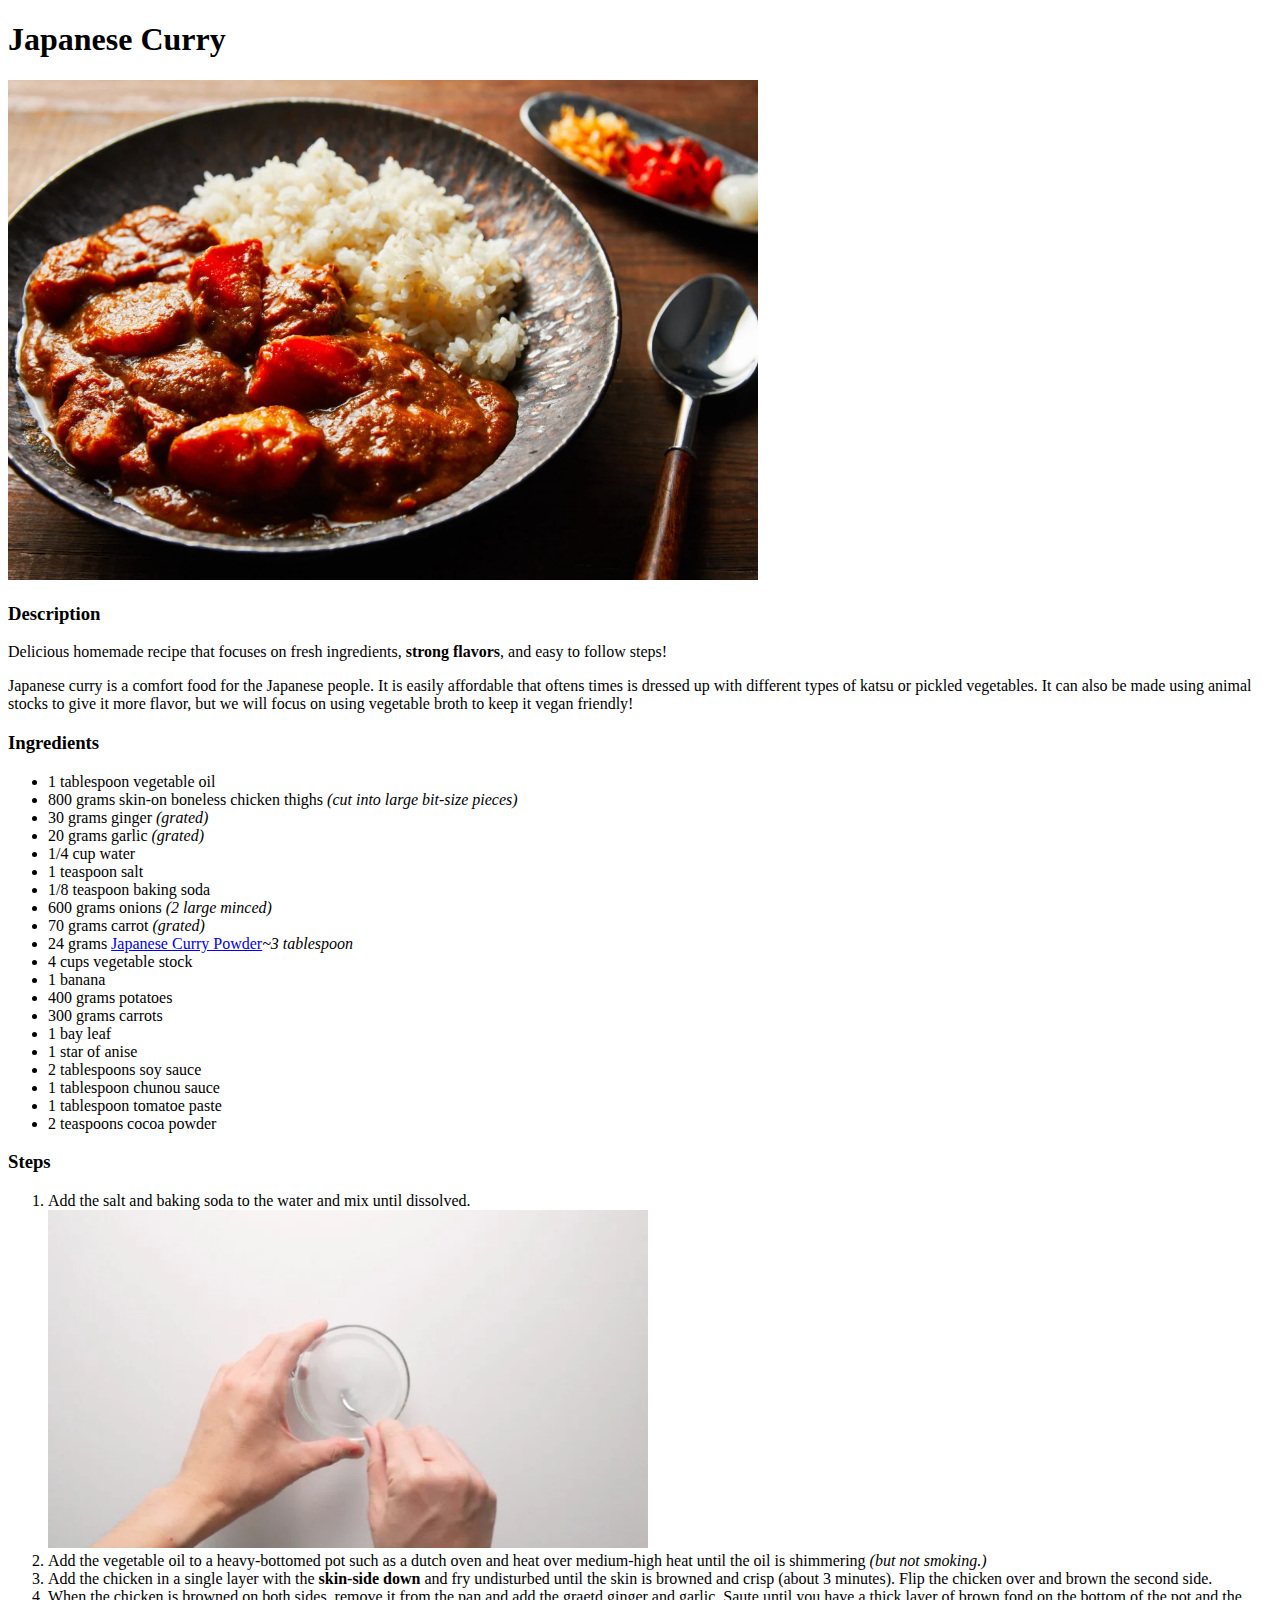
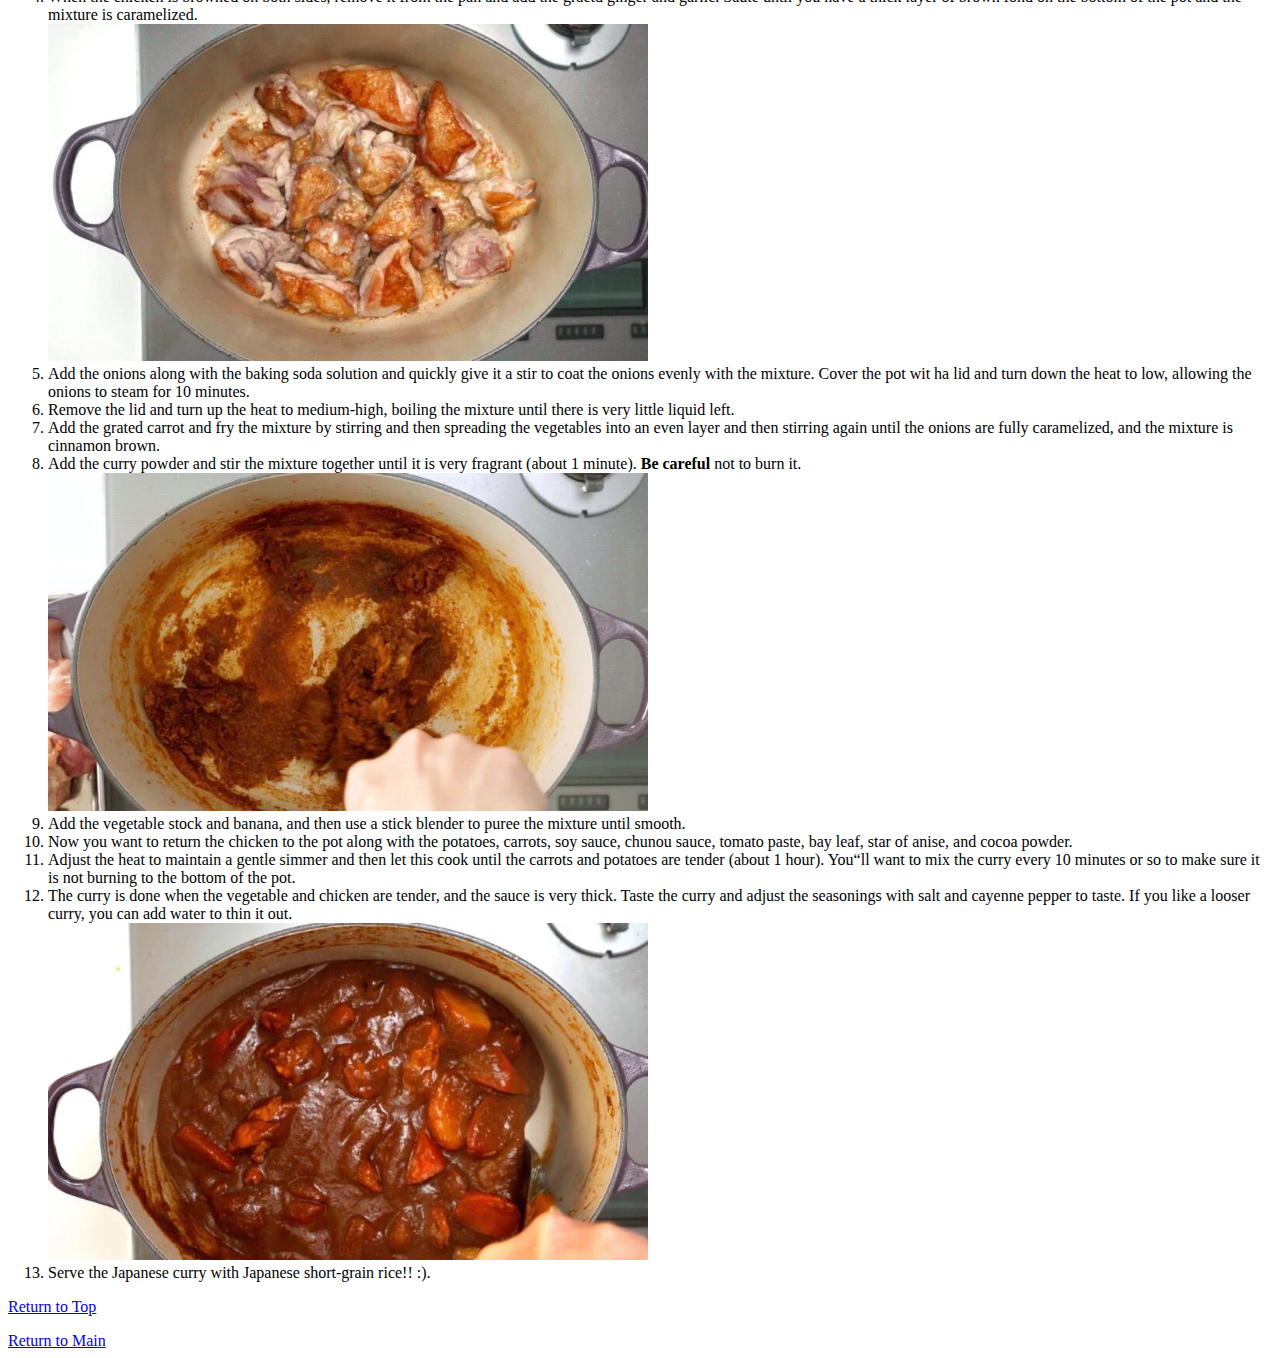
==== recipes-css/japcurrycss.html @ e5a9b071 "create CSS specific pages" ====
<!DOCTYPE html>
<html lang="en">
  <head>
    <meta charset="utf-8">
    <title>Nippon Curry</title>
  </head>
  <body>
    <h1 id="header">Japanese Curry</h1>
      <img src="../img/pic1.webp" width="750" alt="Yummy Japanese curry">
    <h3>Description</h3>
      <p>Delicious homemade recipe that focuses on fresh ingredients, <strong>strong flavors</strong>, and easy to follow steps!</p>

      <p>Japanese curry is a comfort food for the Japanese people. It is easily affordable that oftens times is dressed up with different types of katsu or pickled vegetables. It can also be made using animal stocks to give it more flavor, but we will focus on using vegetable broth to keep it vegan friendly!</p>
    <h3>Ingredients</h3>
      <ul>
        <li>1 tablespoon    vegetable oil</li>
        <li>800 grams       skin-on boneless chicken thighs <em>(cut into large bit-size pieces)</em></li>
        <li>30 grams        ginger <em>(grated)</em></li>
        <li>20 grams        garlic <em>(grated)</em></li>
        <li>1/4 cup         water</li>
        <li>1 teaspoon      salt</li>
        <li>1/8 teaspoon    baking soda </li>
        <li>600 grams       onions <em>(2 large minced)</em></li>
        <li>70 grams        carrot <em>(grated)</em></li>
        <li>24 grams        <a href="https://www.amazon.com/Curry-Powder-Oriental-85/dp/B0002D8MBO?th=1">Japanese Curry Powder</a><em>~3 tablespoon</em></li>
        <li>4 cups          vegetable stock</li>
        <li>1               banana </li>
        <li>400 grams       potatoes</li>
        <li>300 grams       carrots</li>
        <li>1               bay leaf</ili>
        <li>1               star of anise</li>
        <li>2 tablespoons   soy sauce</li>
        <li>1 tablespoon    chunou sauce</li>    
        <li>1 tablespoon    tomatoe paste</li>
        <li>2 teaspoons     cocoa powder</li>
      </ul>
    <h3>Steps</h3>
      <ol>
        <li>Add the salt and baking soda to the water and mix until dissolved.</li>
          <img src="../img/pic2.webp" width="600" alt="mixing baking soda and water">
        <li>Add the vegetable oil to a heavy-bottomed pot such as a dutch oven and heat over medium-high heat until the oil is shimmering <em>(but not smoking.)</em></li>
        <li>Add the chicken in a single layer with the <strong>skin-side down</strong> and fry undisturbed until the skin is browned and crisp (about 3 minutes). Flip the chicken over and brown the second side.</li>
        <li>When the chicken is browned on both sides, remove it from the pan and add the graetd ginger and garlic. Saute until you have a thick layer of brown fond on the bottom of the pot and the mixture is caramelized.</li>
          <img src="../img/pic3.webp" width="600" alt="perfectly browned chickn thighs">
        <li>Add the onions along with the baking soda solution and quickly give it a stir to coat the onions evenly with the mixture. Cover the pot wit ha lid and turn down the heat to low, allowing the onions to steam for 10 minutes.</li>
        <li>Remove the lid and turn up the heat to medium-high, boiling the mixture until there is very little liquid left.</li>
        <li>Add the grated carrot and fry the mixture by stirring and then spreading the vegetables into an even layer and then stirring again until the onions are fully caramelized, and the mixture is cinnamon brown.</li>
        <li>Add the curry powder and stir the mixture together until it is very fragrant (about 1 minute). <strong>Be careful</strong> not to burn it.</li>
          <img src="../img/pic4.webp" width="600" alt="mixing curry powder">
        <li>Add the vegetable stock and banana, and then use a stick blender to puree the mixture until smooth.</li>
        <li>Now you want to return the chicken to the pot along with the potatoes, carrots, soy sauce, chunou sauce, tomato paste, bay leaf, star of anise, and cocoa powder.</li>
        <li>Adjust the heat to maintain a gentle simmer and then let this cook until the carrots and potatoes are tender (about 1 hour). You&ldquo;ll want to mix the curry every 10 minutes or so to make sure it is not burning to the bottom of the pot.</li>
        <li>The curry is done when the vegetable and chicken are tender, and the sauce is very thick. Taste the curry and adjust the seasonings with salt and cayenne pepper to taste. If you like a looser curry, you can add water to thin it out.</li>
          <img src="../img/pic5.webp" width="600" alt="perfectly cooked japanese curry">
        <li>Serve the Japanese curry with Japanese short-grain rice!! :).</li>
      </ol>
    <a href="#header">Return to Top</a>
    <p></p>
    <a href="../index.html">Return to Main</a>
  </body>
</html>
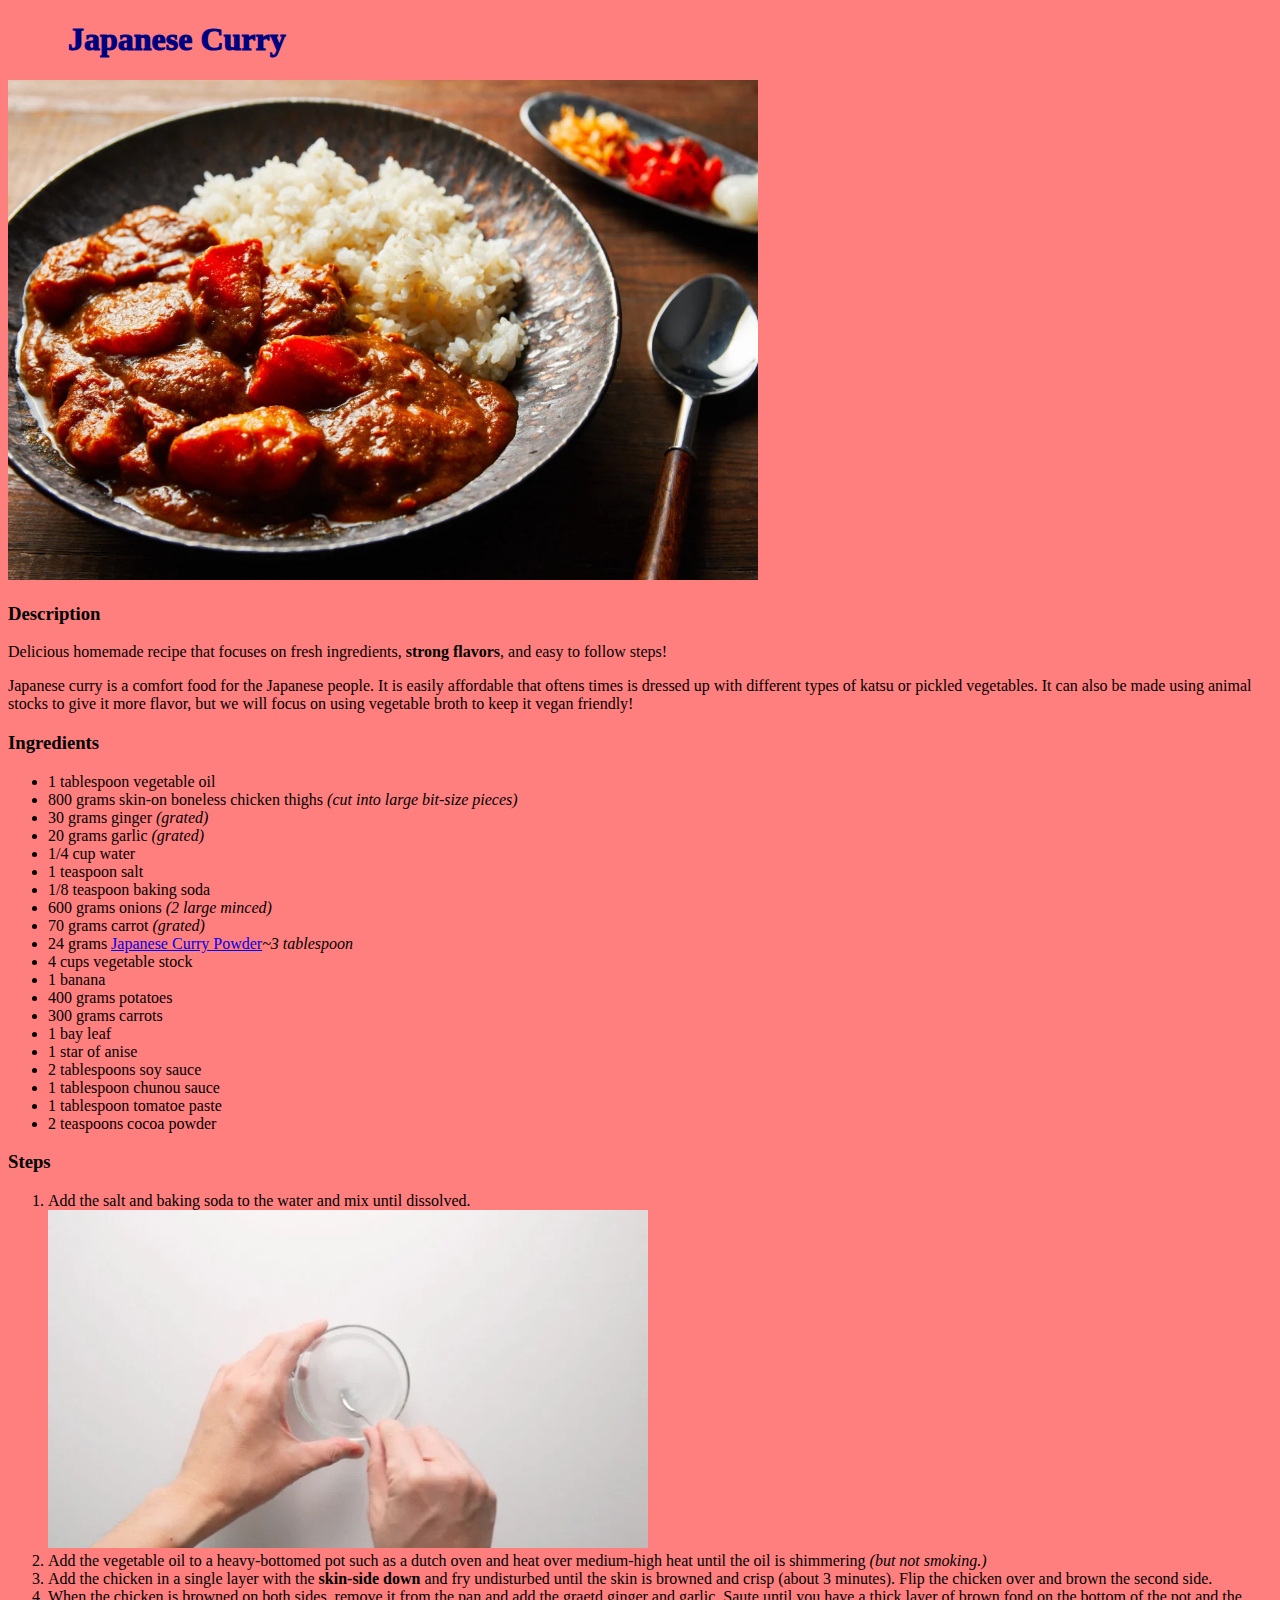
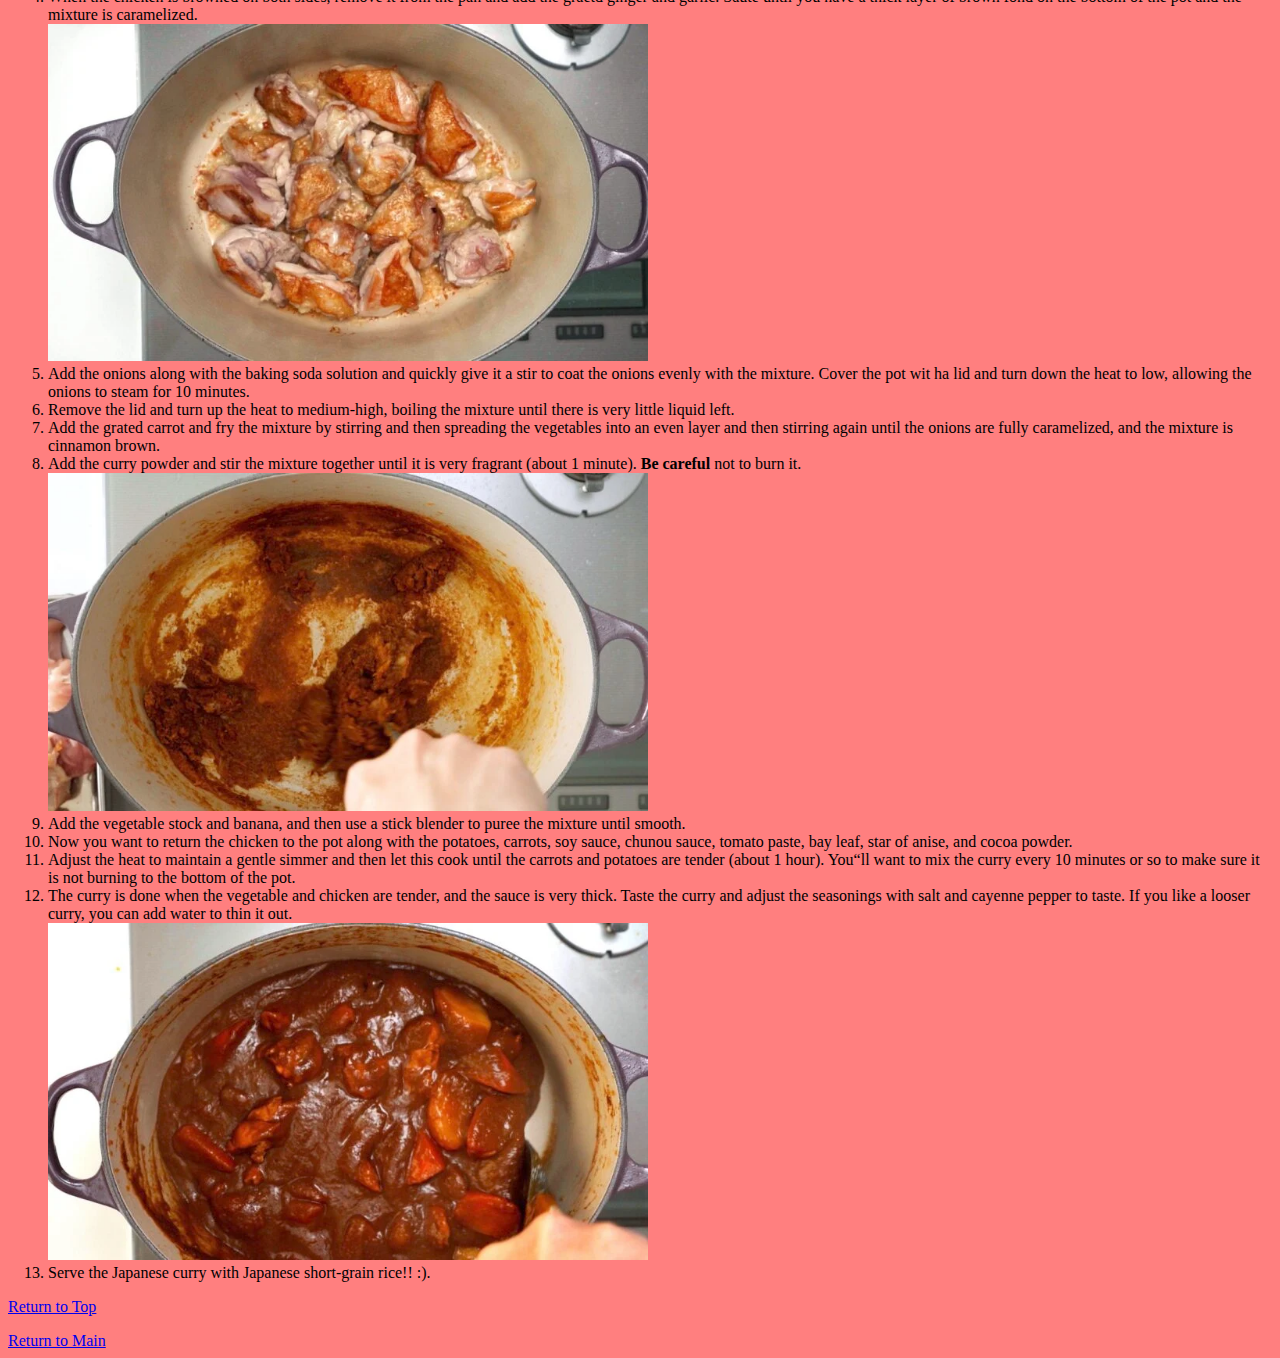
==== commit 644360cb: "link css to html" ====
--- a/recipes-css/japcurrycss.html
+++ b/recipes-css/japcurrycss.html
@@ -3,6 +3,7 @@
   <head>
     <meta charset="utf-8">
     <title>Nippon Curry</title>
+    <link rel="stylesheet" href="../css/japcurrycss.css">
   </head>
   <body>
     <h1 id="header">Japanese Curry</h1>
--- a/css/japcurrycss.css
+++ b/css/japcurrycss.css
@@ -0,0 +1,9 @@
+body {
+  background-color: #ff000080;
+}
+
+h1 {
+  color: navy; 
+  margin-left: 60px;
+  font-weight: 1000;
+}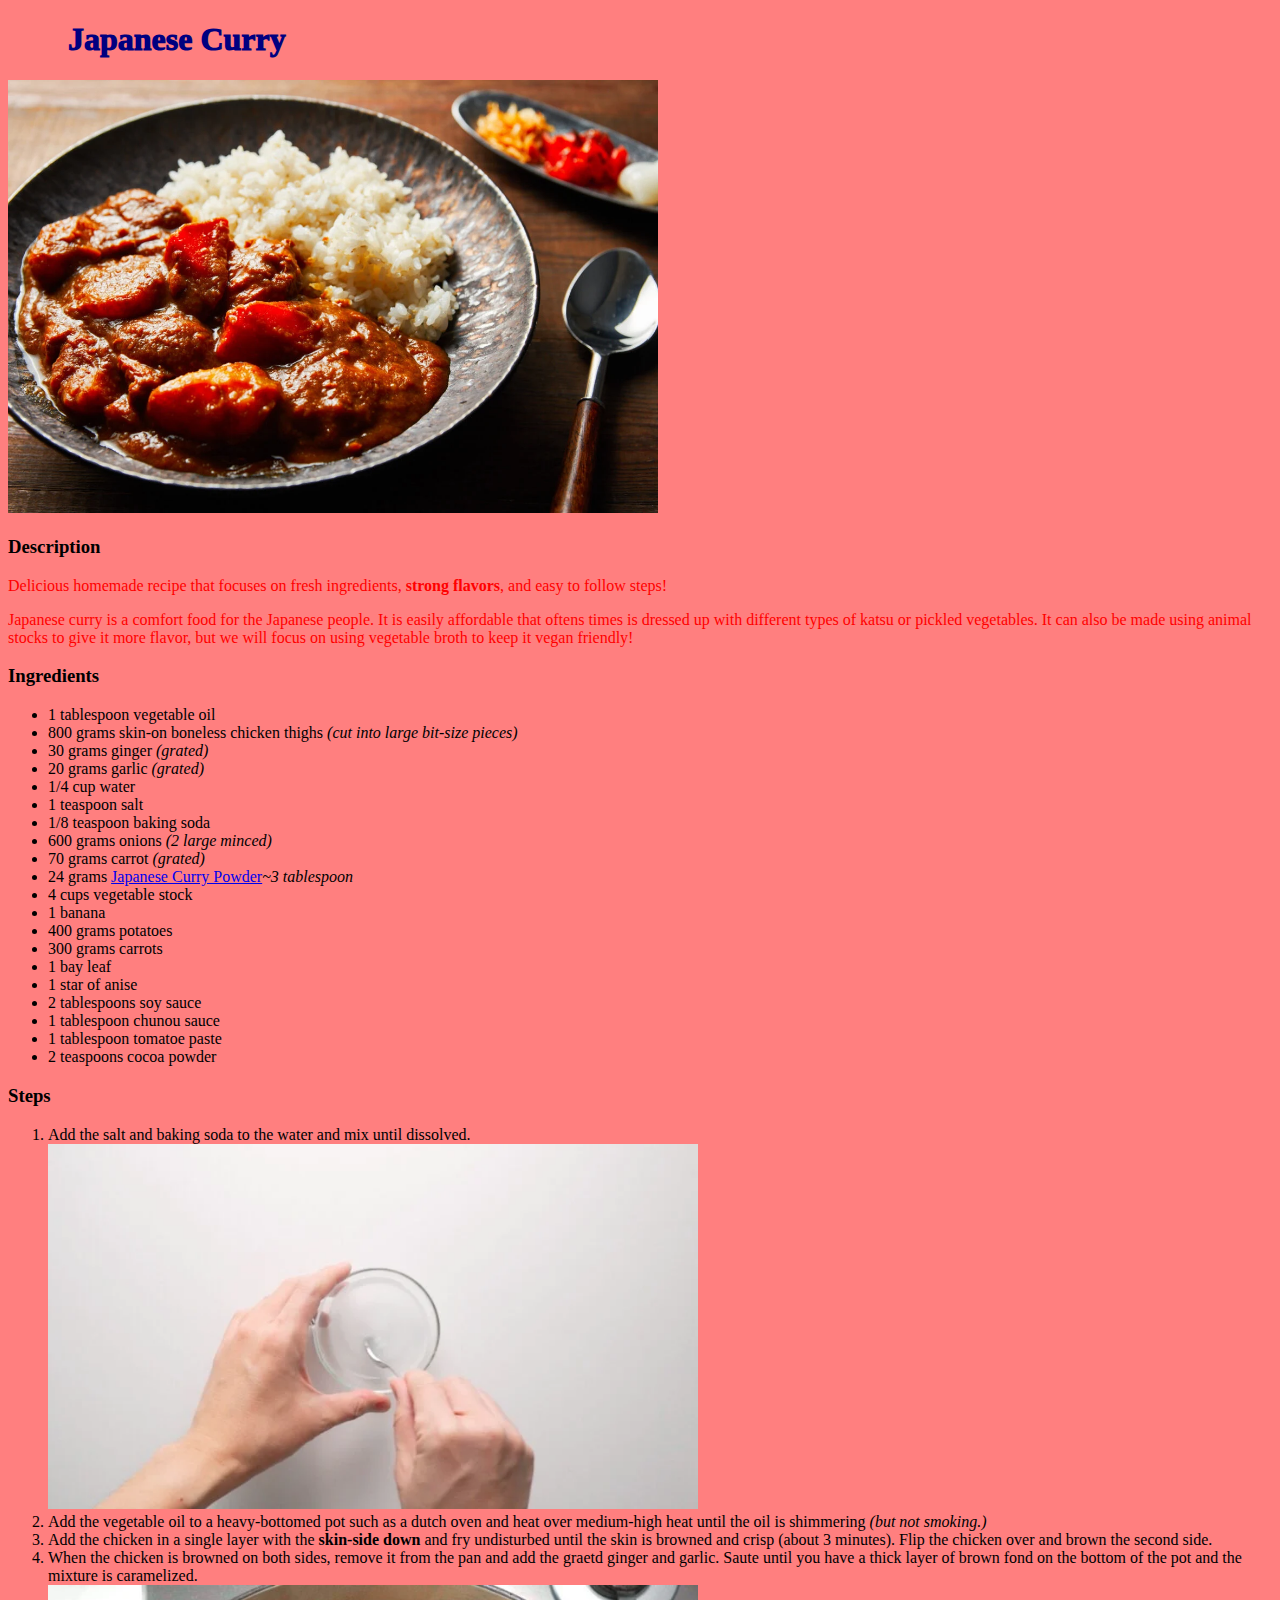
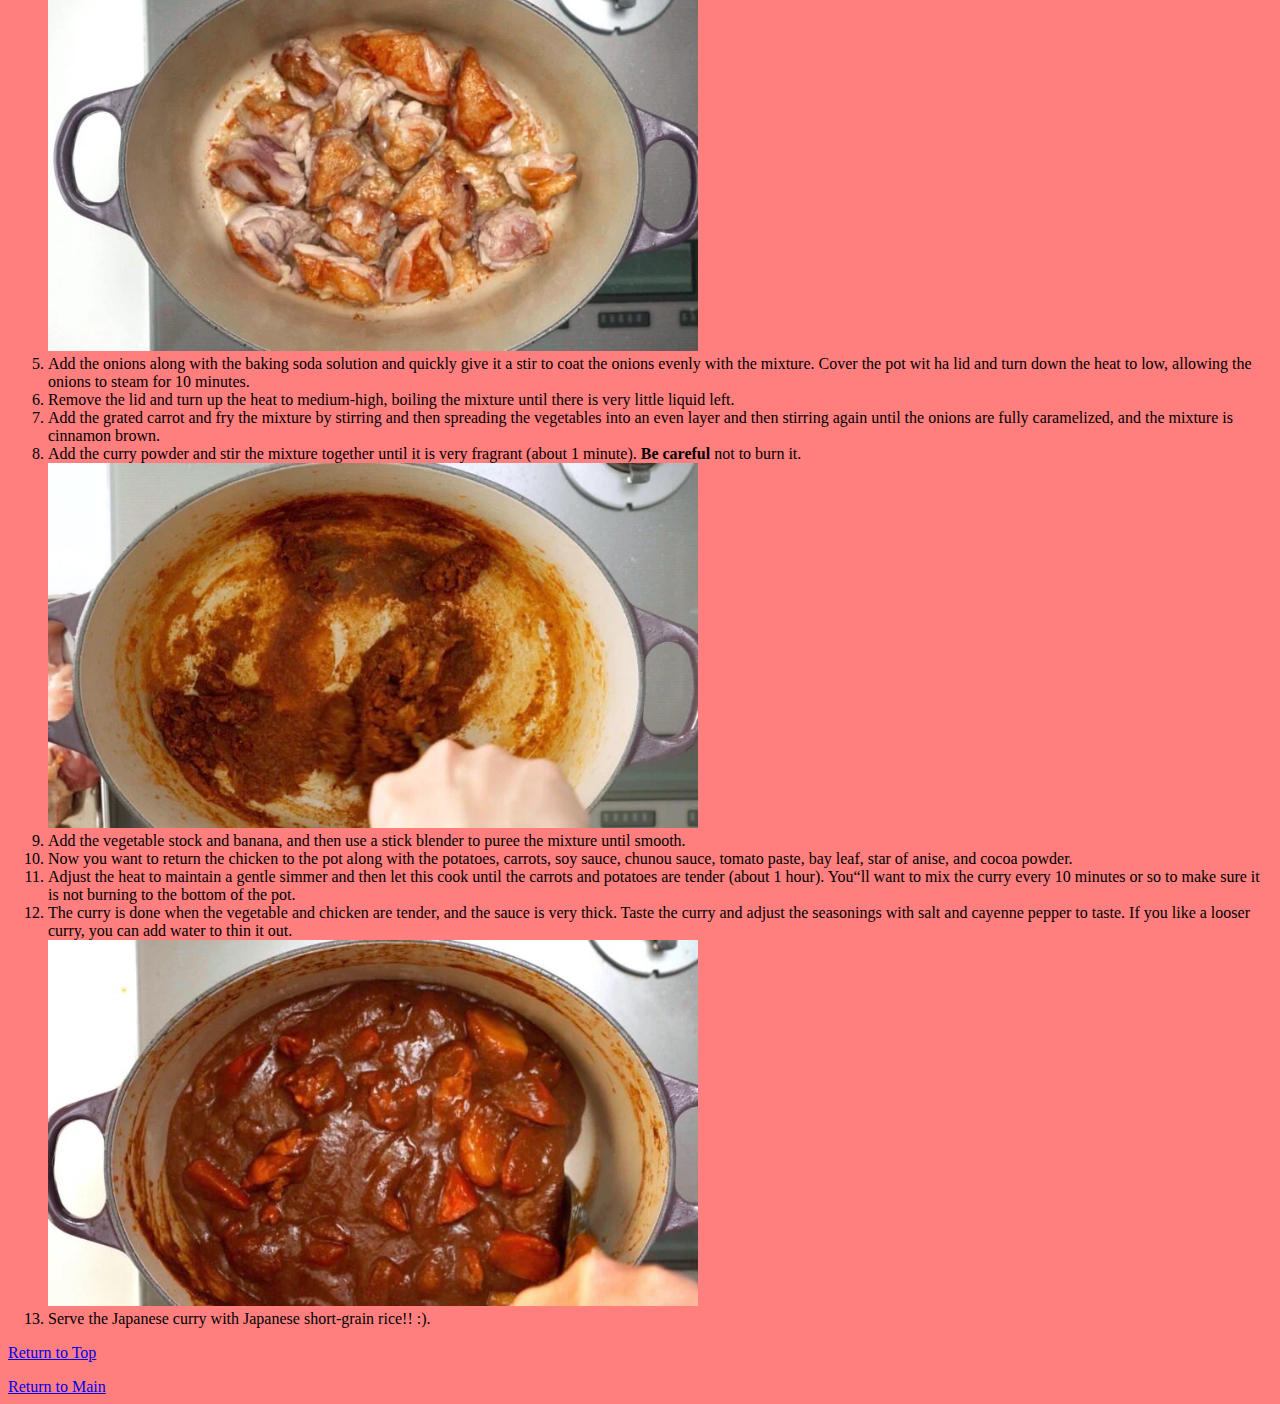
==== commit a9abd2d7: "add css to webpages" ====
--- a/recipes-css/japcurrycss.html
+++ b/recipes-css/japcurrycss.html
@@ -7,7 +7,7 @@
   </head>
   <body>
     <h1 id="header">Japanese Curry</h1>
-      <img src="../img/pic1.webp" width="750" alt="Yummy Japanese curry">
+      <img src="../img/pic1.webp" alt="Yummy Japanese curry">
     <h3>Description</h3>
       <p>Delicious homemade recipe that focuses on fresh ingredients, <strong>strong flavors</strong>, and easy to follow steps!</p>
 
@@ -38,21 +38,21 @@
     <h3>Steps</h3>
       <ol>
         <li>Add the salt and baking soda to the water and mix until dissolved.</li>
-          <img src="../img/pic2.webp" width="600" alt="mixing baking soda and water">
+          <img src="../img/pic2.webp" alt="mixing baking soda and water">
         <li>Add the vegetable oil to a heavy-bottomed pot such as a dutch oven and heat over medium-high heat until the oil is shimmering <em>(but not smoking.)</em></li>
         <li>Add the chicken in a single layer with the <strong>skin-side down</strong> and fry undisturbed until the skin is browned and crisp (about 3 minutes). Flip the chicken over and brown the second side.</li>
         <li>When the chicken is browned on both sides, remove it from the pan and add the graetd ginger and garlic. Saute until you have a thick layer of brown fond on the bottom of the pot and the mixture is caramelized.</li>
-          <img src="../img/pic3.webp" width="600" alt="perfectly browned chickn thighs">
+          <img src="../img/pic3.webp" alt="perfectly browned chickn thighs">
         <li>Add the onions along with the baking soda solution and quickly give it a stir to coat the onions evenly with the mixture. Cover the pot wit ha lid and turn down the heat to low, allowing the onions to steam for 10 minutes.</li>
         <li>Remove the lid and turn up the heat to medium-high, boiling the mixture until there is very little liquid left.</li>
         <li>Add the grated carrot and fry the mixture by stirring and then spreading the vegetables into an even layer and then stirring again until the onions are fully caramelized, and the mixture is cinnamon brown.</li>
         <li>Add the curry powder and stir the mixture together until it is very fragrant (about 1 minute). <strong>Be careful</strong> not to burn it.</li>
-          <img src="../img/pic4.webp" width="600" alt="mixing curry powder">
+          <img src="../img/pic4.webp" alt="mixing curry powder">
         <li>Add the vegetable stock and banana, and then use a stick blender to puree the mixture until smooth.</li>
         <li>Now you want to return the chicken to the pot along with the potatoes, carrots, soy sauce, chunou sauce, tomato paste, bay leaf, star of anise, and cocoa powder.</li>
         <li>Adjust the heat to maintain a gentle simmer and then let this cook until the carrots and potatoes are tender (about 1 hour). You&ldquo;ll want to mix the curry every 10 minutes or so to make sure it is not burning to the bottom of the pot.</li>
         <li>The curry is done when the vegetable and chicken are tender, and the sauce is very thick. Taste the curry and adjust the seasonings with salt and cayenne pepper to taste. If you like a looser curry, you can add water to thin it out.</li>
-          <img src="../img/pic5.webp" width="600" alt="perfectly cooked japanese curry">
+          <img src="../img/pic5.webp" alt="perfectly cooked japanese curry">
         <li>Serve the Japanese curry with Japanese short-grain rice!! :).</li>
       </ol>
     <a href="#header">Return to Top</a>
--- a/css/japcurrycss.css
+++ b/css/japcurrycss.css
@@ -1,3 +1,12 @@
+div {
+  color: white;
+  background-color: black;
+}
+
+p {
+  color: red;
+}
+
 body {
   background-color: #ff000080;
 }
@@ -6,4 +15,9 @@
   color: navy; 
   margin-left: 60px;
   font-weight: 1000;
+}
+
+img {
+  height: auto;
+  width: 650px;
 }